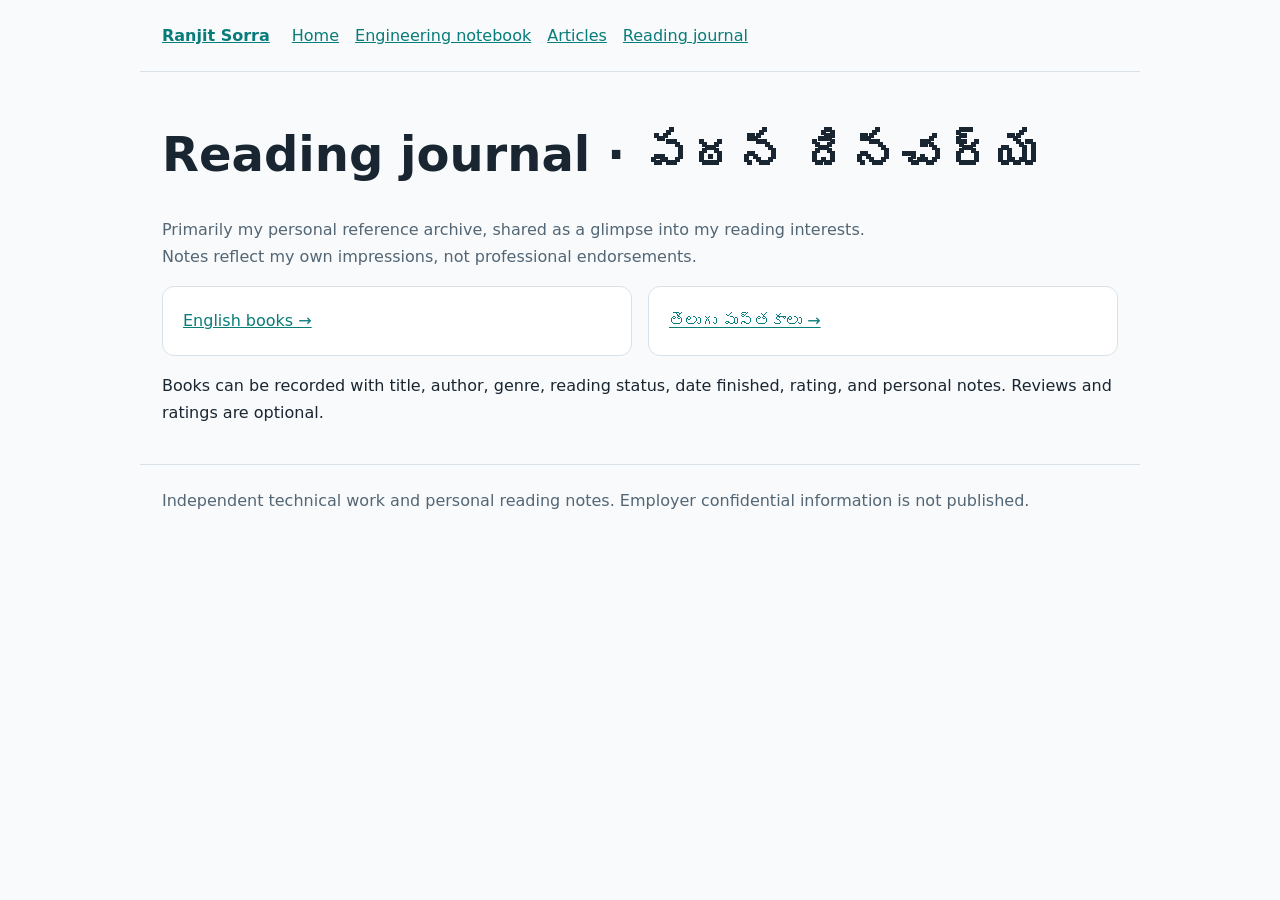
==== books/index.html @ 44f04993 "Add books/index.html for portfolio content structure" ====
<!doctype html><html lang="en"><head><meta charset="utf-8"><meta name="viewport" content="width=device-width,initial-scale=1"><meta name="description" content="English and Telugu personal reading log"><title>Reading journal | Ranjit Sorra</title><link rel="stylesheet" href="/assets/site.css"></head><body><header><strong><a href="/">Ranjit Sorra</a></strong><nav><a href="/">Home</a><a href="/engineering/">Engineering notebook</a><a href="/articles/">Articles</a><a href="/books/">Reading journal</a></nav></header><main><h1>Reading journal · పఠన దినచర్య</h1><p class="intro">Primarily my personal reference archive, shared as a glimpse into my reading interests. Notes reflect my own impressions, not professional endorsements.</p><div class="grid"><a class="card" href="/books/english/">English books →</a><a class="card" href="/books/telugu/" lang="te">తెలుగు పుస్తకాలు →</a></div><p>Books can be recorded with title, author, genre, reading status, date finished, rating, and personal notes. Reviews and ratings are optional.</p></main><footer>Independent technical work and personal reading notes. Employer confidential information is not published.</footer></body></html>
---- assets/site.css ----
:root{color-scheme:light dark;--bg:#f8fafb;--fg:#192632;--muted:#536675;--card:#fff;--border:#d9e2e8;--accent:#087c79}*{box-sizing:border-box}body{font:16px/1.7 system-ui,sans-serif;margin:0;background:var(--bg);color:var(--fg)}header,main,footer{max-width:1000px;margin:auto;padding:22px}header{display:flex;gap:22px;flex-wrap:wrap;align-items:center;border-bottom:1px solid var(--border)}nav{display:flex;flex-wrap:wrap;gap:16px}a{color:var(--accent)}h1{font-size:clamp(2rem,5vw,3rem);line-height:1.2}.intro{color:var(--muted);max-width:750px}.grid{display:grid;grid-template-columns:repeat(auto-fit,minmax(250px,1fr));gap:16px}.card{border:1px solid var(--border);background:var(--card);padding:20px;border-radius:12px}.tag{font-size:12px;background:#d9f2ed;padding:3px 8px;border-radius:20px;color:#07534f}footer{border-top:1px solid var(--border);color:var(--muted)}input,select{padding:10px;border:1px solid var(--border);border-radius:8px;font:inherit;max-width:100%}@media(prefers-color-scheme:dark){:root{--bg:#11191f;--fg:#e5edf1;--muted:#b1c1cb;--card:#1b282f;--border:#34454f;--accent:#69d9ce}.tag{background:#21443f;color:#b9eee6}}
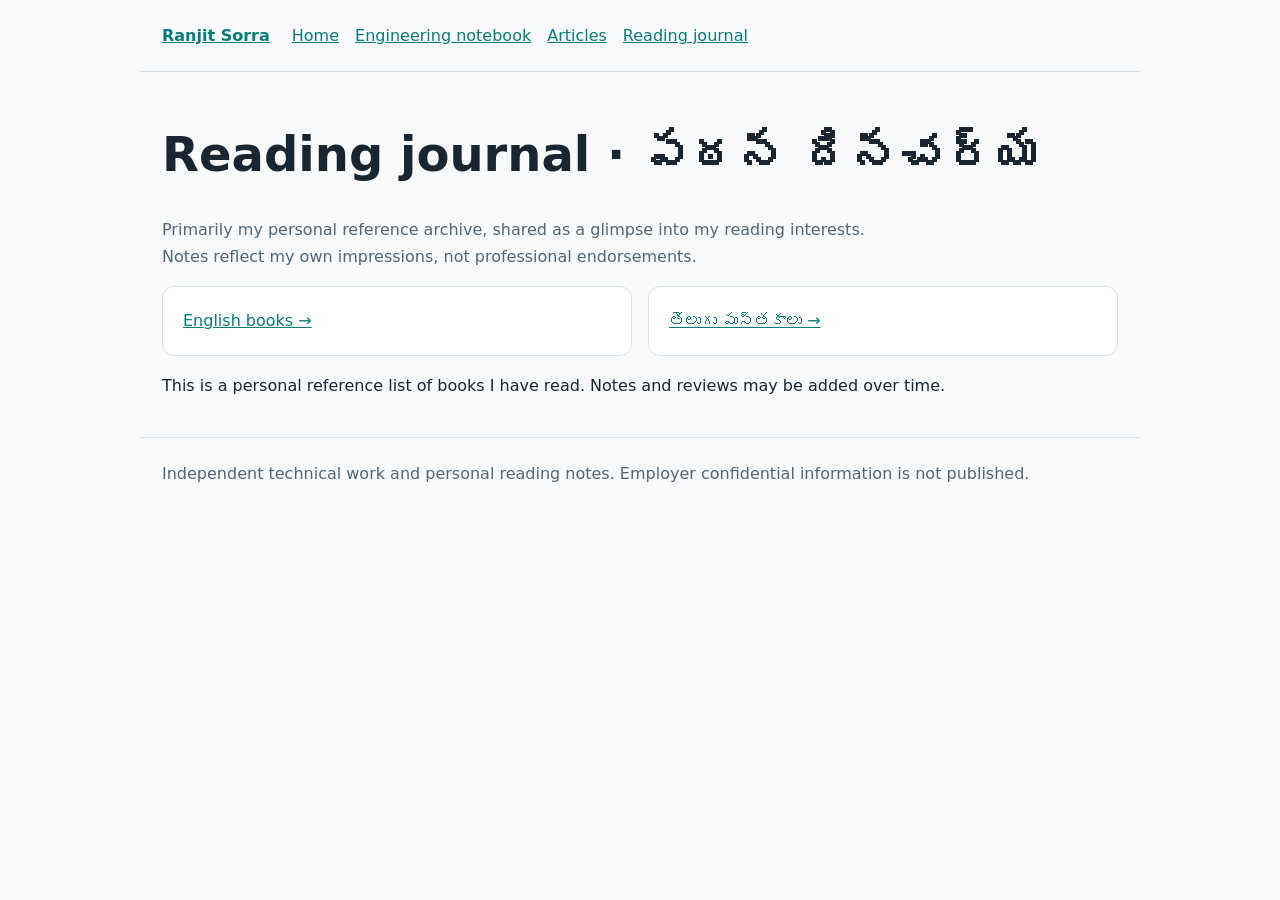
==== commit 94b5a7f5: "Refine books/index.html" ====
--- a/books/index.html
+++ b/books/index.html
@@ -1 +1 @@
-<!doctype html><html lang="en"><head><meta charset="utf-8"><meta name="viewport" content="width=device-width,initial-scale=1"><meta name="description" content="English and Telugu personal reading log"><title>Reading journal | Ranjit Sorra</title><link rel="stylesheet" href="/assets/site.css"></head><body><header><strong><a href="/">Ranjit Sorra</a></strong><nav><a href="/">Home</a><a href="/engineering/">Engineering notebook</a><a href="/articles/">Articles</a><a href="/books/">Reading journal</a></nav></header><main><h1>Reading journal · పఠన దినచర్య</h1><p class="intro">Primarily my personal reference archive, shared as a glimpse into my reading interests. Notes reflect my own impressions, not professional endorsements.</p><div class="grid"><a class="card" href="/books/english/">English books →</a><a class="card" href="/books/telugu/" lang="te">తెలుగు పుస్తకాలు →</a></div><p>Books can be recorded with title, author, genre, reading status, date finished, rating, and personal notes. Reviews and ratings are optional.</p></main><footer>Independent technical work and personal reading notes. Employer confidential information is not published.</footer></body></html>+<!doctype html><html lang="en"><head><meta charset="utf-8"><meta name="viewport" content="width=device-width,initial-scale=1"><meta name="description" content="English and Telugu personal reading log"><title>Reading journal | Ranjit Sorra</title><link rel="stylesheet" href="/assets/site.css"></head><body><header><strong><a href="/">Ranjit Sorra</a></strong><nav><a href="/">Home</a><a href="/engineering/">Engineering notebook</a><a href="/articles/">Articles</a><a href="/books/">Reading journal</a></nav></header><main><h1>Reading journal · పఠన దినచర్య</h1><p class="intro">Primarily my personal reference archive, shared as a glimpse into my reading interests. Notes reflect my own impressions, not professional endorsements.</p><div class="grid"><a class="card" href="/books/english/">English books →</a><a class="card" href="/books/telugu/" lang="te">తెలుగు పుస్తకాలు →</a></div><p>This is a personal reference list of books I have read. Notes and reviews may be added over time.</p></main><footer>Independent technical work and personal reading notes. Employer confidential information is not published.</footer></body></html>
